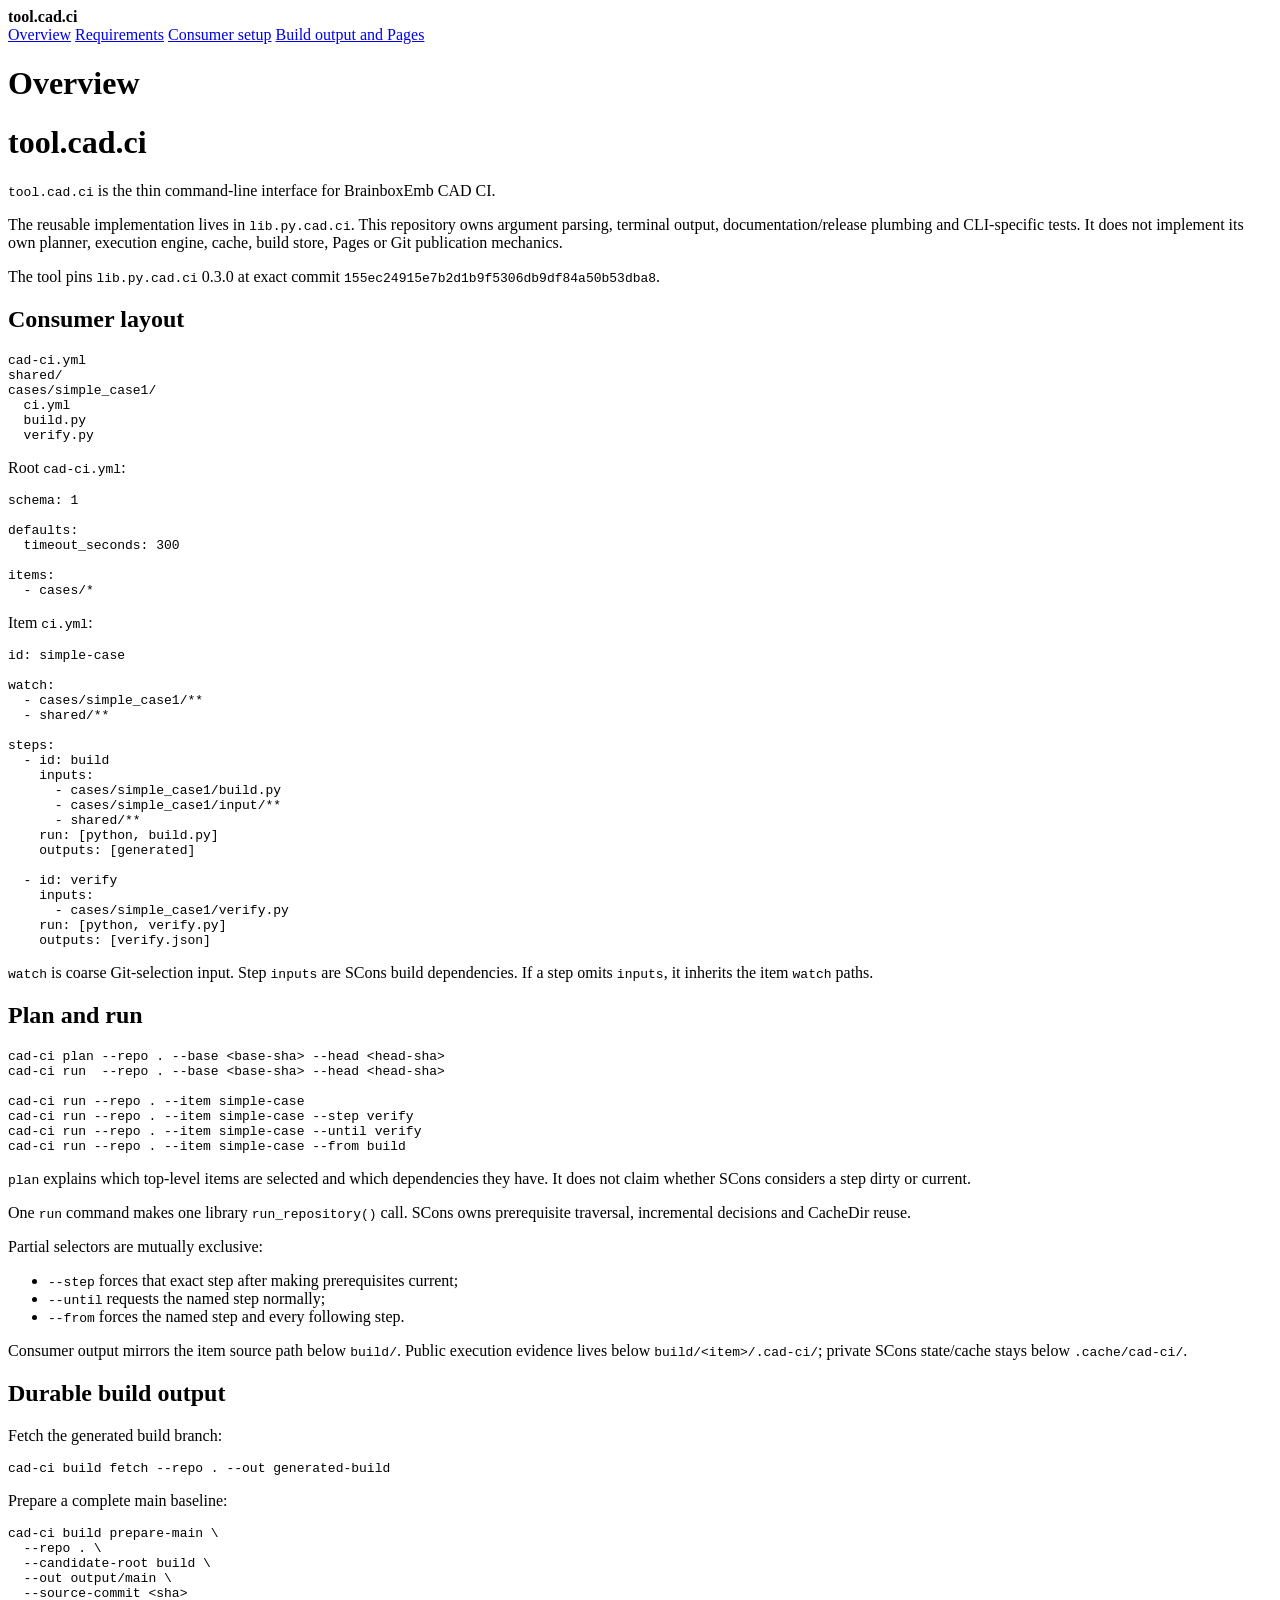
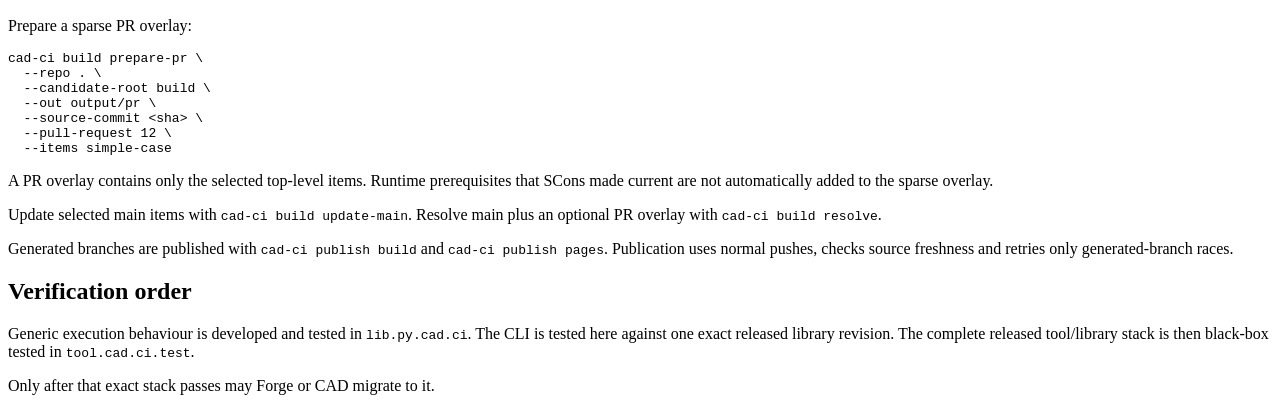
==== index.html @ 8d8b3f95 "Publish docs at da68c19f52e4e96d46ac8ee0fac49dae4f2addf8" ====
<!doctype html>
<html lang="en">
<head>
  <meta charset="utf-8">
  <meta name="viewport" content="width=device-width, initial-scale=1">
  <title>Overview — tool.cad.ci</title>
  <link rel="stylesheet" href="/tool.cad.ci/site.css">
</head>
<body>
  <header>
    <strong>tool.cad.ci</strong>
    <nav><a href="/tool.cad.ci/index.html">Overview</a>
<a href="/tool.cad.ci/requirements/index.html">Requirements</a>
<a href="/tool.cad.ci/consumer/index.html">Consumer setup</a>
<a href="/tool.cad.ci/build-pages/index.html">Build output and Pages</a></nav>
  </header>
  <main>
    <h1>Overview</h1>
    <h1>tool.cad.ci</h1>
<p><code>tool.cad.ci</code> is the thin command-line interface for BrainboxEmb CAD CI.</p>
<p>The reusable implementation lives in <code>lib.py.cad.ci</code>. This repository owns
argument parsing, terminal output, documentation/release plumbing and
CLI-specific tests. It does not implement its own planner, execution engine,
cache, build store, Pages or Git publication mechanics.</p>
<p>The tool pins <code>lib.py.cad.ci</code> 0.3.0 at exact commit
<code>155ec24915e7b2d1b9f5306db9df84a50b53dba8</code>.</p>
<h2>Consumer layout</h2>
<pre><code class="language-text">cad-ci.yml
shared/
cases/simple_case1/
  ci.yml
  build.py
  verify.py
</code></pre>
<p>Root <code>cad-ci.yml</code>:</p>
<pre><code class="language-yaml">schema: 1

defaults:
  timeout_seconds: 300

items:
  - cases/*
</code></pre>
<p>Item <code>ci.yml</code>:</p>
<pre><code class="language-yaml">id: simple-case

watch:
  - cases/simple_case1/**
  - shared/**

steps:
  - id: build
    inputs:
      - cases/simple_case1/build.py
      - cases/simple_case1/input/**
      - shared/**
    run: [python, build.py]
    outputs: [generated]

  - id: verify
    inputs:
      - cases/simple_case1/verify.py
    run: [python, verify.py]
    outputs: [verify.json]
</code></pre>
<p><code>watch</code> is coarse Git-selection input. Step <code>inputs</code> are SCons build
dependencies. If a step omits <code>inputs</code>, it inherits the item <code>watch</code> paths.</p>
<h2>Plan and run</h2>
<pre><code class="language-text">cad-ci plan --repo . --base &lt;base-sha&gt; --head &lt;head-sha&gt;
cad-ci run  --repo . --base &lt;base-sha&gt; --head &lt;head-sha&gt;

cad-ci run --repo . --item simple-case
cad-ci run --repo . --item simple-case --step verify
cad-ci run --repo . --item simple-case --until verify
cad-ci run --repo . --item simple-case --from build
</code></pre>
<p><code>plan</code> explains which top-level items are selected and which dependencies they
have. It does not claim whether SCons considers a step dirty or current.</p>
<p>One <code>run</code> command makes one library <code>run_repository()</code> call. SCons owns
prerequisite traversal, incremental decisions and CacheDir reuse.</p>
<p>Partial selectors are mutually exclusive:</p>
<ul>
<li><code>--step</code> forces that exact step after making prerequisites current;</li>
<li><code>--until</code> requests the named step normally;</li>
<li><code>--from</code> forces the named step and every following step.</li>
</ul>
<p>Consumer output mirrors the item source path below <code>build/</code>. Public execution
evidence lives below <code>build/&lt;item&gt;/.cad-ci/</code>; private SCons state/cache stays
below <code>.cache/cad-ci/</code>.</p>
<h2>Durable build output</h2>
<p>Fetch the generated build branch:</p>
<pre><code class="language-text">cad-ci build fetch --repo . --out generated-build
</code></pre>
<p>Prepare a complete main baseline:</p>
<pre><code class="language-text">cad-ci build prepare-main \
  --repo . \
  --candidate-root build \
  --out output/main \
  --source-commit &lt;sha&gt;
</code></pre>
<p>Prepare a sparse PR overlay:</p>
<pre><code class="language-text">cad-ci build prepare-pr \
  --repo . \
  --candidate-root build \
  --out output/pr \
  --source-commit &lt;sha&gt; \
  --pull-request 12 \
  --items simple-case
</code></pre>
<p>A PR overlay contains only the selected top-level items. Runtime prerequisites
that SCons made current are not automatically added to the sparse overlay.</p>
<p>Update selected main items with <code>cad-ci build update-main</code>. Resolve main plus
an optional PR overlay with <code>cad-ci build resolve</code>.</p>
<p>Generated branches are published with <code>cad-ci publish build</code> and
<code>cad-ci publish pages</code>. Publication uses normal pushes, checks source
freshness and retries only generated-branch races.</p>
<h2>Verification order</h2>
<p>Generic execution behaviour is developed and tested in <code>lib.py.cad.ci</code>.
The CLI is tested here against one exact released library revision. The complete
released tool/library stack is then black-box tested in <code>tool.cad.ci.test</code>.</p>
<p>Only after that exact stack passes may Forge or CAD migrate to it.</p>

  </main>
</body>
</html>
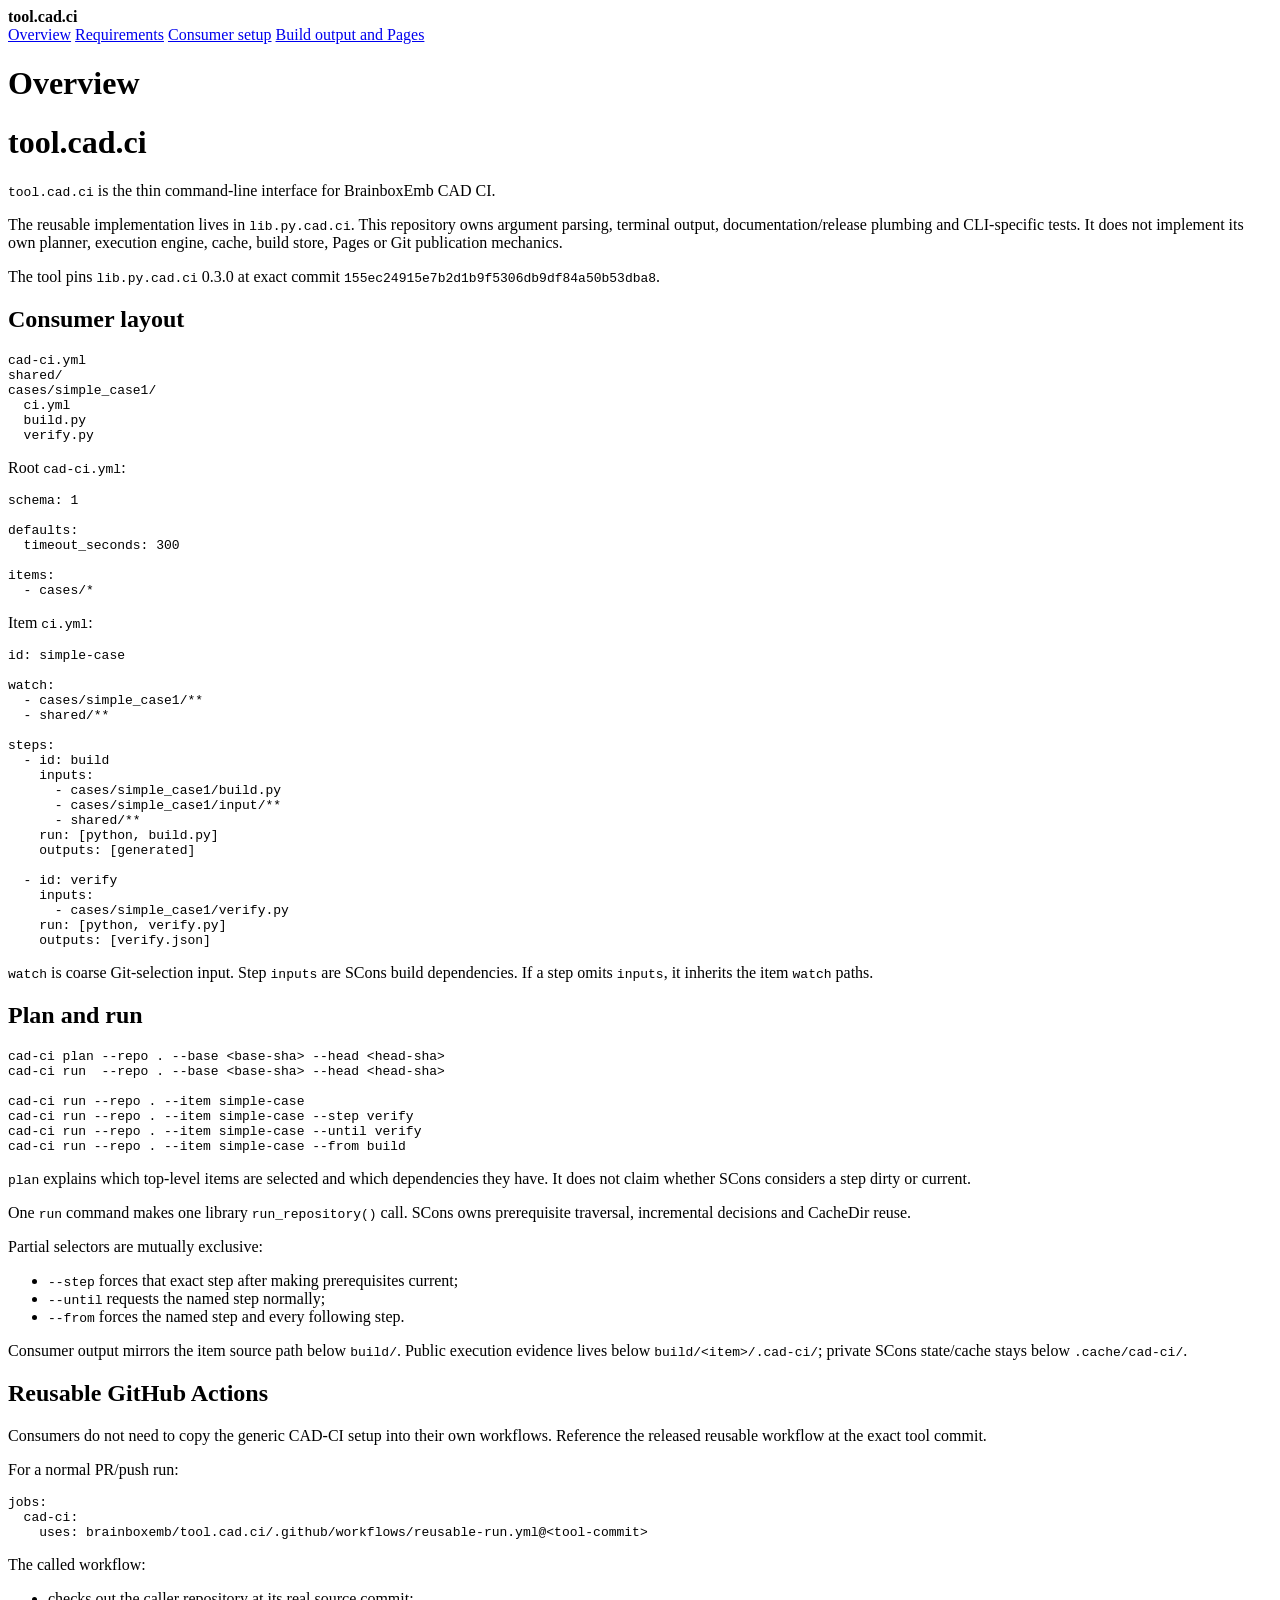
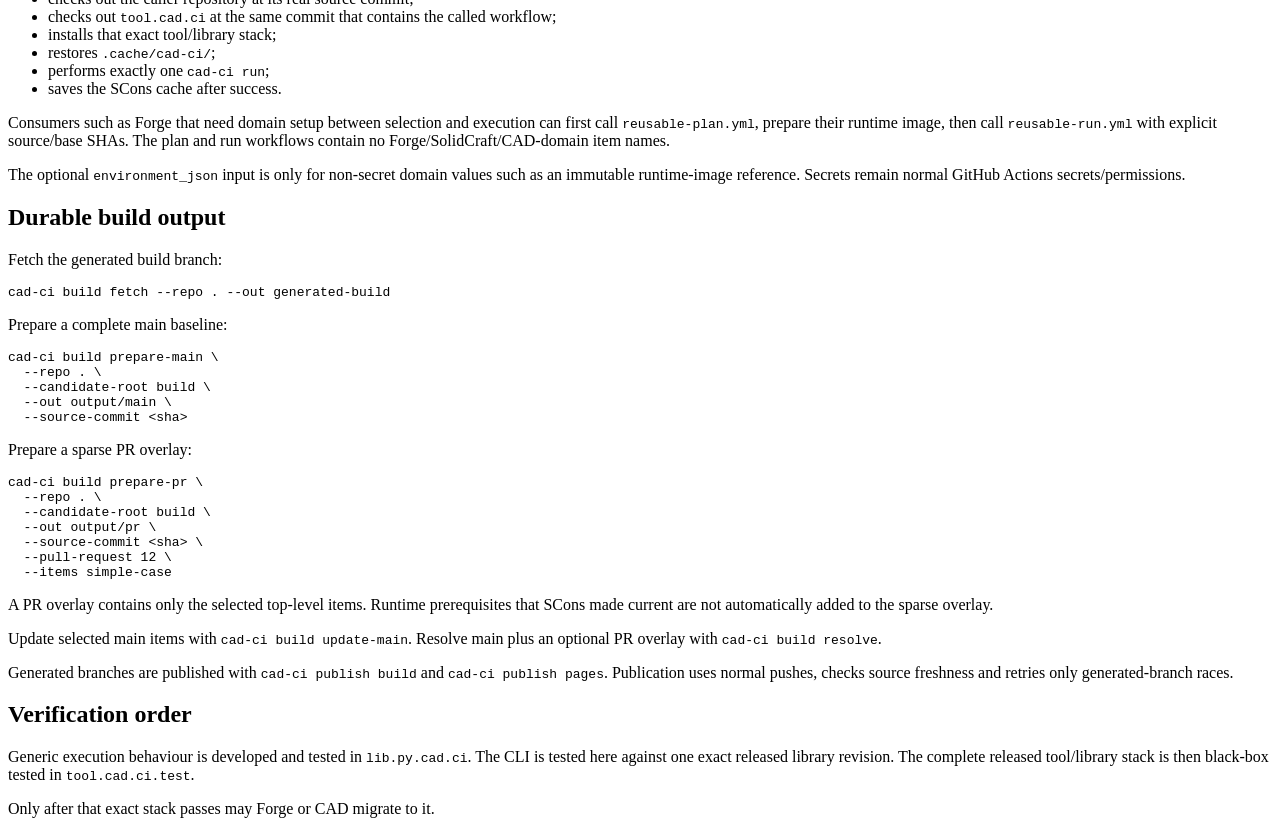
==== commit bd737ade: "Publish docs at 542216f0c04932a2e3212cb38caebb3f6e54e750" ====
--- a/index.html
+++ b/index.html
@@ -87,6 +87,30 @@
 <p>Consumer output mirrors the item source path below <code>build/</code>. Public execution
 evidence lives below <code>build/&lt;item&gt;/.cad-ci/</code>; private SCons state/cache stays
 below <code>.cache/cad-ci/</code>.</p>
+<h2>Reusable GitHub Actions</h2>
+<p>Consumers do not need to copy the generic CAD-CI setup into their own
+workflows. Reference the released reusable workflow at the exact tool commit.</p>
+<p>For a normal PR/push run:</p>
+<pre><code class="language-yaml">jobs:
+  cad-ci:
+    uses: brainboxemb/tool.cad.ci/.github/workflows/reusable-run.yml@&lt;tool-commit&gt;
+</code></pre>
+<p>The called workflow:</p>
+<ul>
+<li>checks out the caller repository at its real source commit;</li>
+<li>checks out <code>tool.cad.ci</code> at the same commit that contains the called workflow;</li>
+<li>installs that exact tool/library stack;</li>
+<li>restores <code>.cache/cad-ci/</code>;</li>
+<li>performs exactly one <code>cad-ci run</code>;</li>
+<li>saves the SCons cache after success.</li>
+</ul>
+<p>Consumers such as Forge that need domain setup between selection and execution
+can first call <code>reusable-plan.yml</code>, prepare their runtime image, then call
+<code>reusable-run.yml</code> with explicit source/base SHAs. The plan and run workflows
+contain no Forge/SolidCraft/CAD-domain item names.</p>
+<p>The optional <code>environment_json</code> input is only for non-secret domain values
+such as an immutable runtime-image reference. Secrets remain normal GitHub
+Actions secrets/permissions.</p>
 <h2>Durable build output</h2>
 <p>Fetch the generated build branch:</p>
 <pre><code class="language-text">cad-ci build fetch --repo . --out generated-build
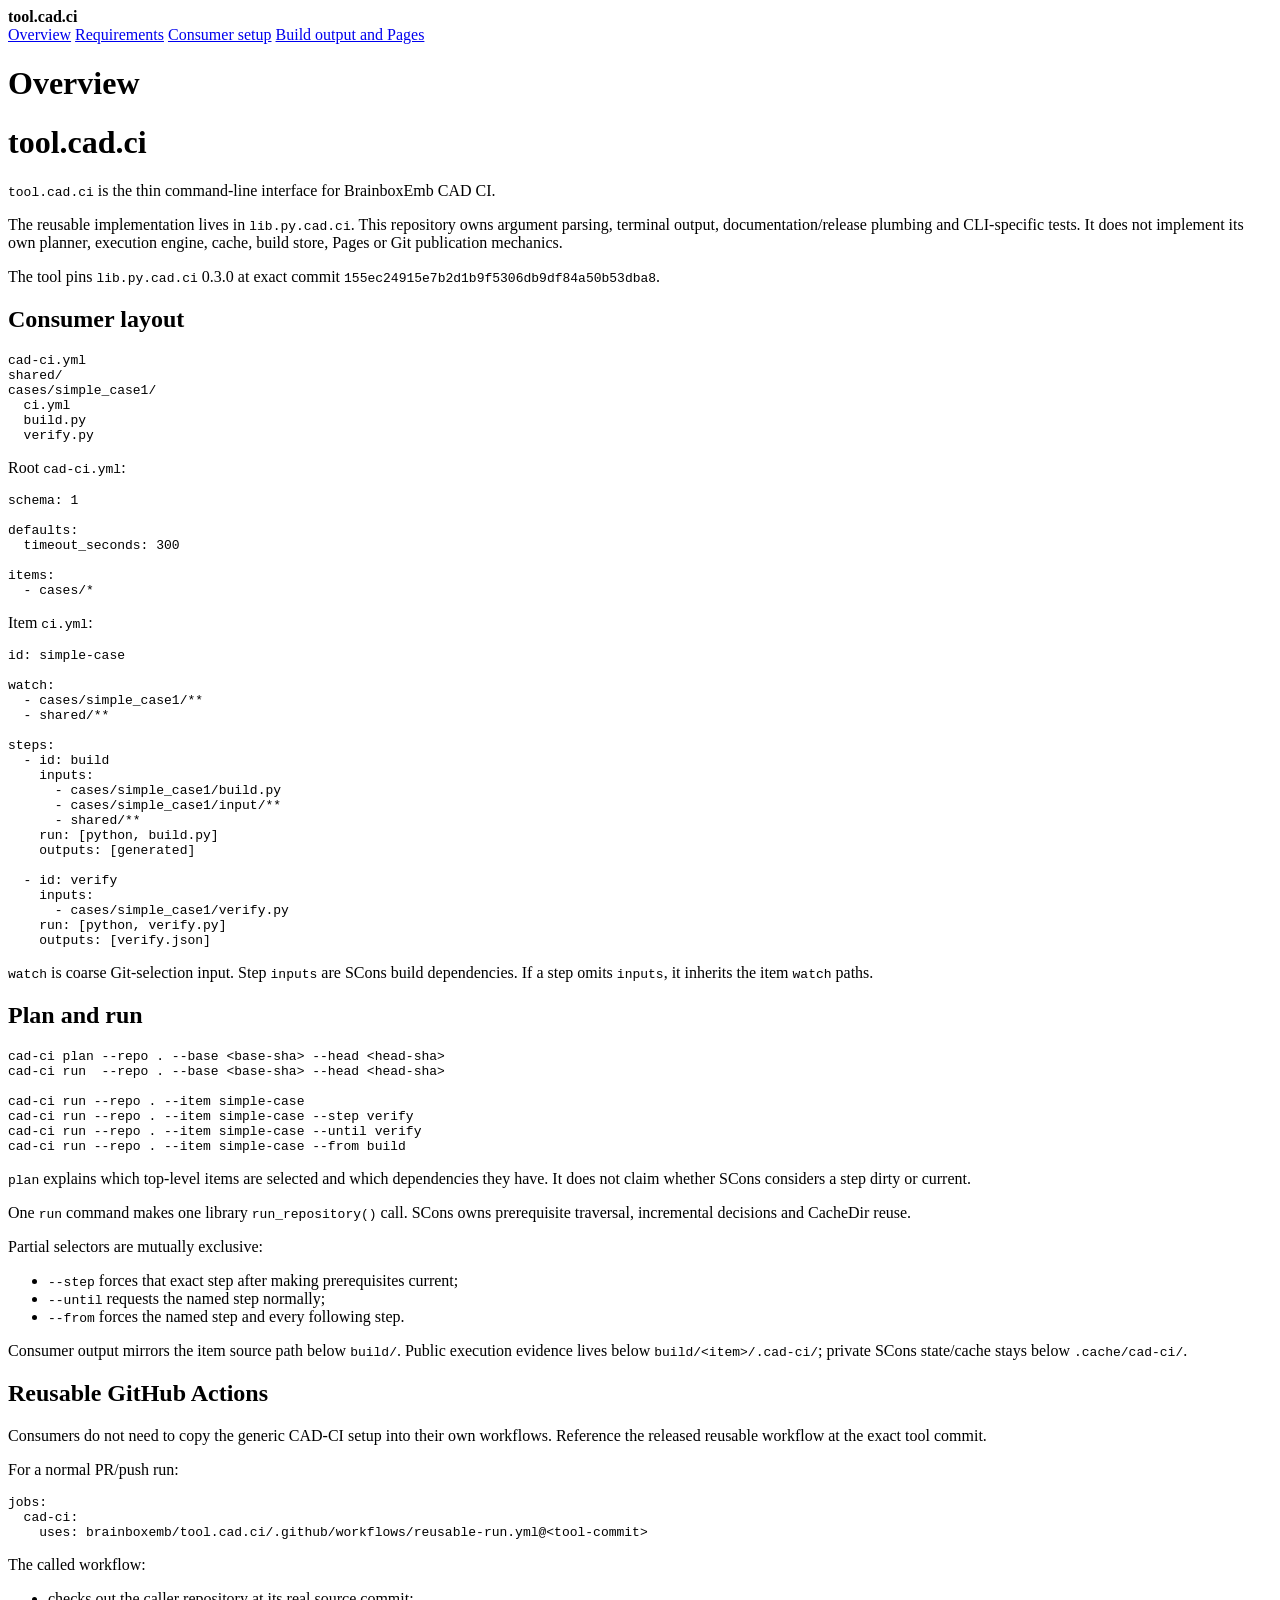
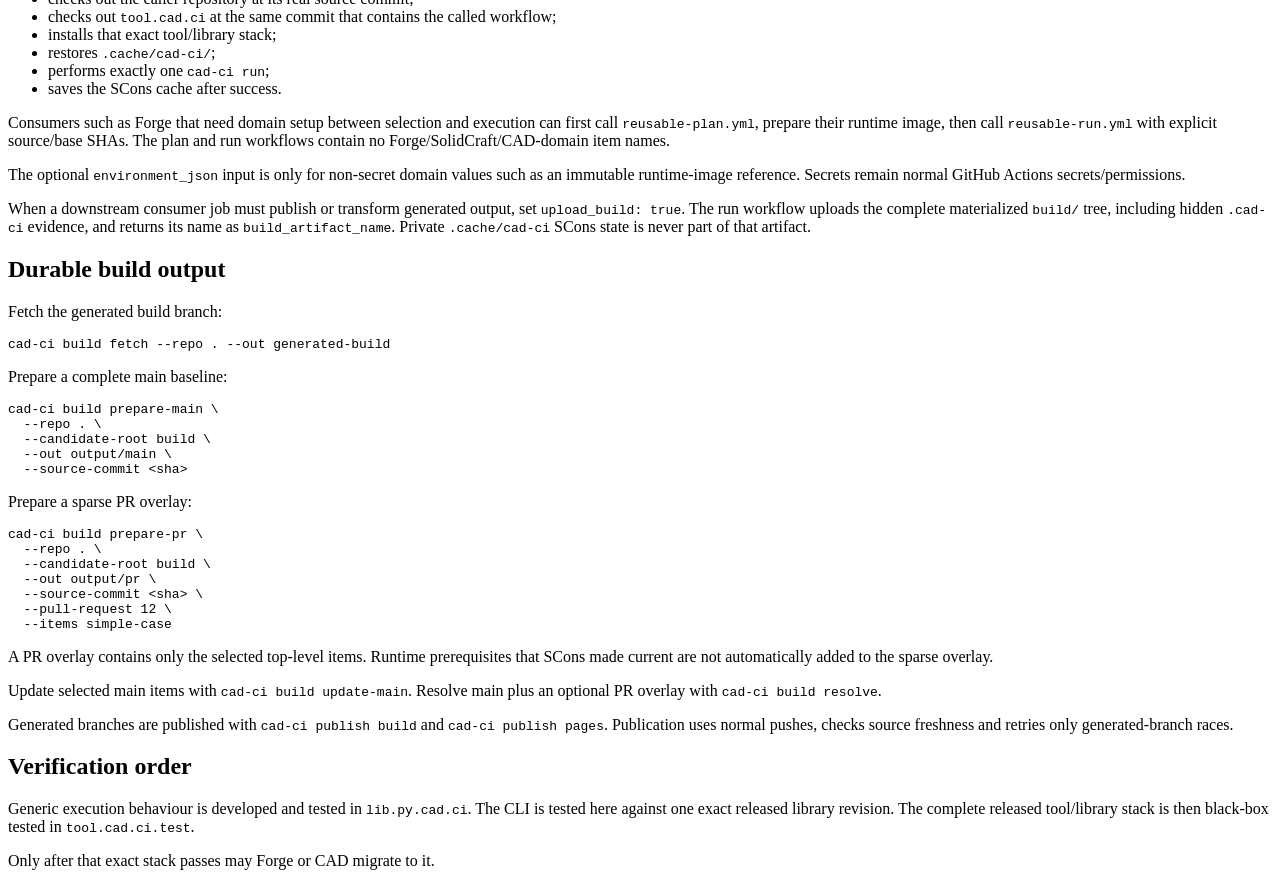
==== commit 8a2aa23c: "Publish docs at 504d5c20545050461219694108ded37a9250a928" ====
--- a/index.html
+++ b/index.html
@@ -111,6 +111,11 @@
 <p>The optional <code>environment_json</code> input is only for non-secret domain values
 such as an immutable runtime-image reference. Secrets remain normal GitHub
 Actions secrets/permissions.</p>
+<p>When a downstream consumer job must publish or transform generated output, set
+<code>upload_build: true</code>. The run workflow uploads the complete materialized
+<code>build/</code> tree, including hidden <code>.cad-ci</code> evidence, and returns its name as
+<code>build_artifact_name</code>. Private <code>.cache/cad-ci</code> SCons state is never part of
+that artifact.</p>
 <h2>Durable build output</h2>
 <p>Fetch the generated build branch:</p>
 <pre><code class="language-text">cad-ci build fetch --repo . --out generated-build
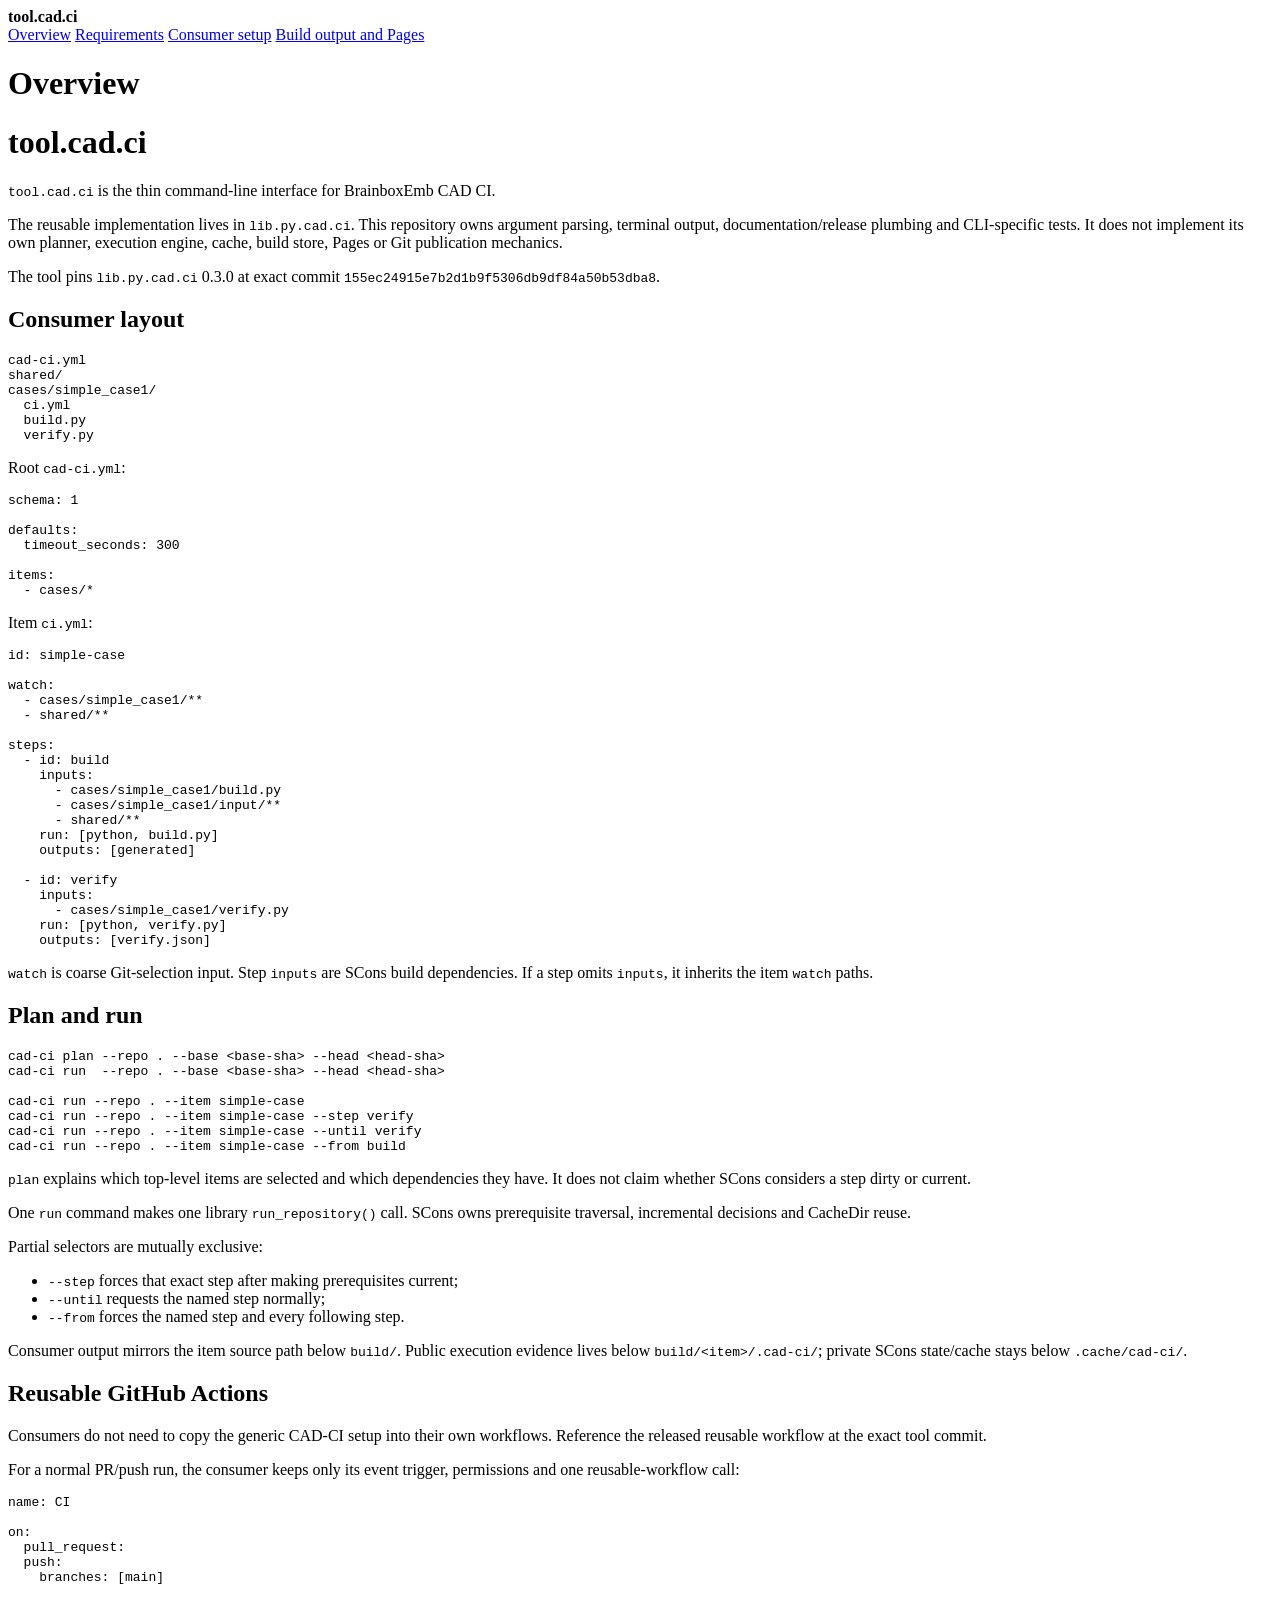
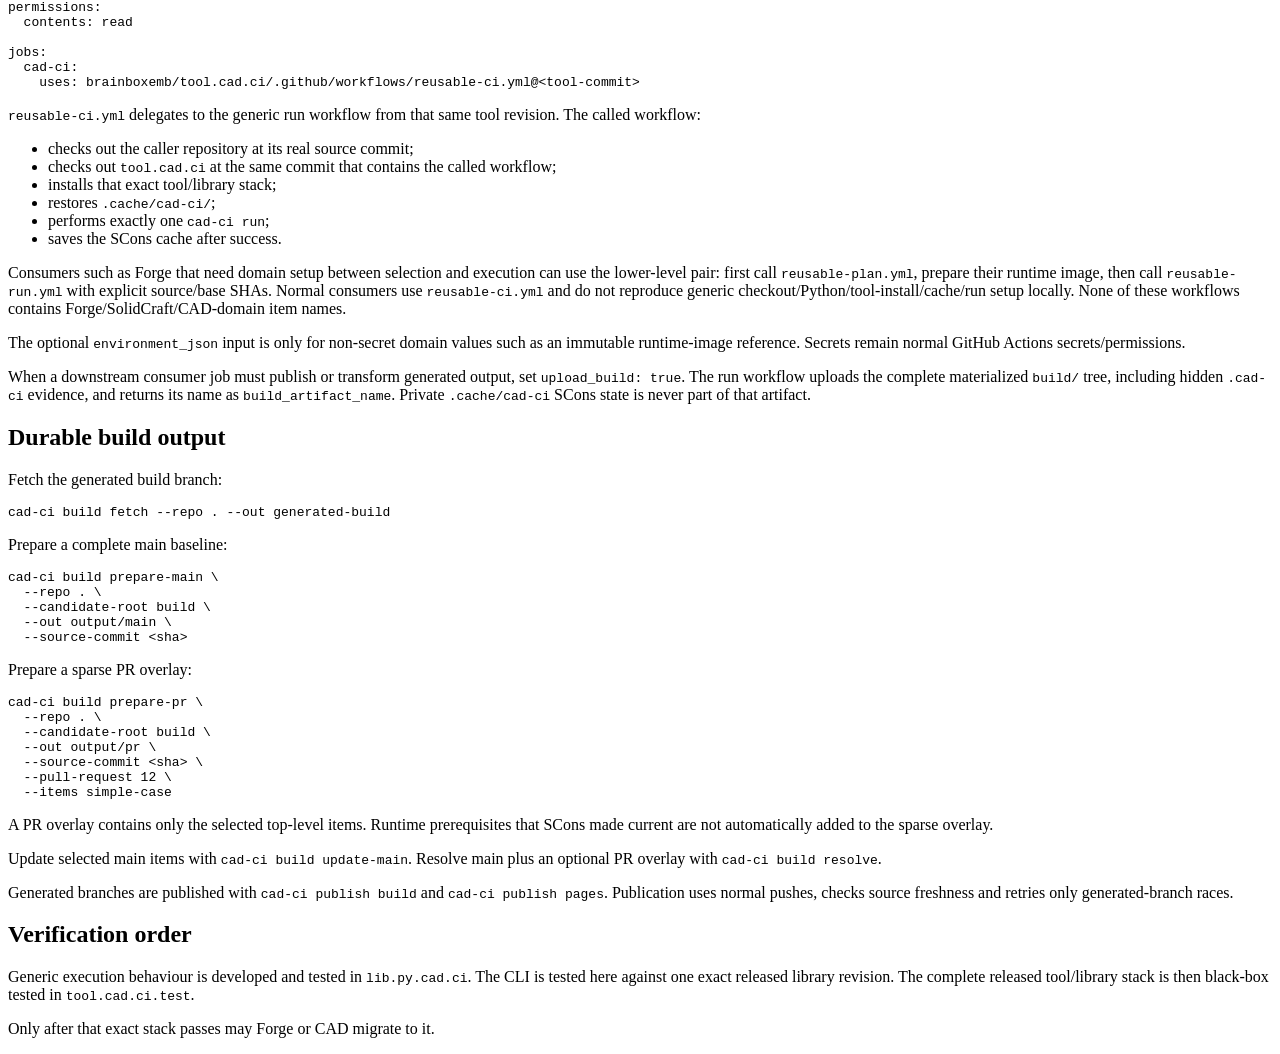
==== commit 1fa7a01e: "Publish docs at e0ffdadb6671a2796ef849b782d6021b8f756897" ====
--- a/index.html
+++ b/index.html
@@ -90,12 +90,24 @@
 <h2>Reusable GitHub Actions</h2>
 <p>Consumers do not need to copy the generic CAD-CI setup into their own
 workflows. Reference the released reusable workflow at the exact tool commit.</p>
-<p>For a normal PR/push run:</p>
-<pre><code class="language-yaml">jobs:
+<p>For a normal PR/push run, the consumer keeps only its event trigger,
+permissions and one reusable-workflow call:</p>
+<pre><code class="language-yaml">name: CI
+
+on:
+  pull_request:
+  push:
+    branches: [main]
+
+permissions:
+  contents: read
+
+jobs:
   cad-ci:
-    uses: brainboxemb/tool.cad.ci/.github/workflows/reusable-run.yml@&lt;tool-commit&gt;
+    uses: brainboxemb/tool.cad.ci/.github/workflows/reusable-ci.yml@&lt;tool-commit&gt;
 </code></pre>
-<p>The called workflow:</p>
+<p><code>reusable-ci.yml</code> delegates to the generic run workflow from that same tool
+revision. The called workflow:</p>
 <ul>
 <li>checks out the caller repository at its real source commit;</li>
 <li>checks out <code>tool.cad.ci</code> at the same commit that contains the called workflow;</li>
@@ -105,9 +117,11 @@
 <li>saves the SCons cache after success.</li>
 </ul>
 <p>Consumers such as Forge that need domain setup between selection and execution
-can first call <code>reusable-plan.yml</code>, prepare their runtime image, then call
-<code>reusable-run.yml</code> with explicit source/base SHAs. The plan and run workflows
-contain no Forge/SolidCraft/CAD-domain item names.</p>
+can use the lower-level pair: first call <code>reusable-plan.yml</code>, prepare their
+runtime image, then call <code>reusable-run.yml</code> with explicit source/base SHAs.
+Normal consumers use <code>reusable-ci.yml</code> and do not reproduce generic
+checkout/Python/tool-install/cache/run setup locally. None of these workflows
+contains Forge/SolidCraft/CAD-domain item names.</p>
 <p>The optional <code>environment_json</code> input is only for non-secret domain values
 such as an immutable runtime-image reference. Secrets remain normal GitHub
 Actions secrets/permissions.</p>
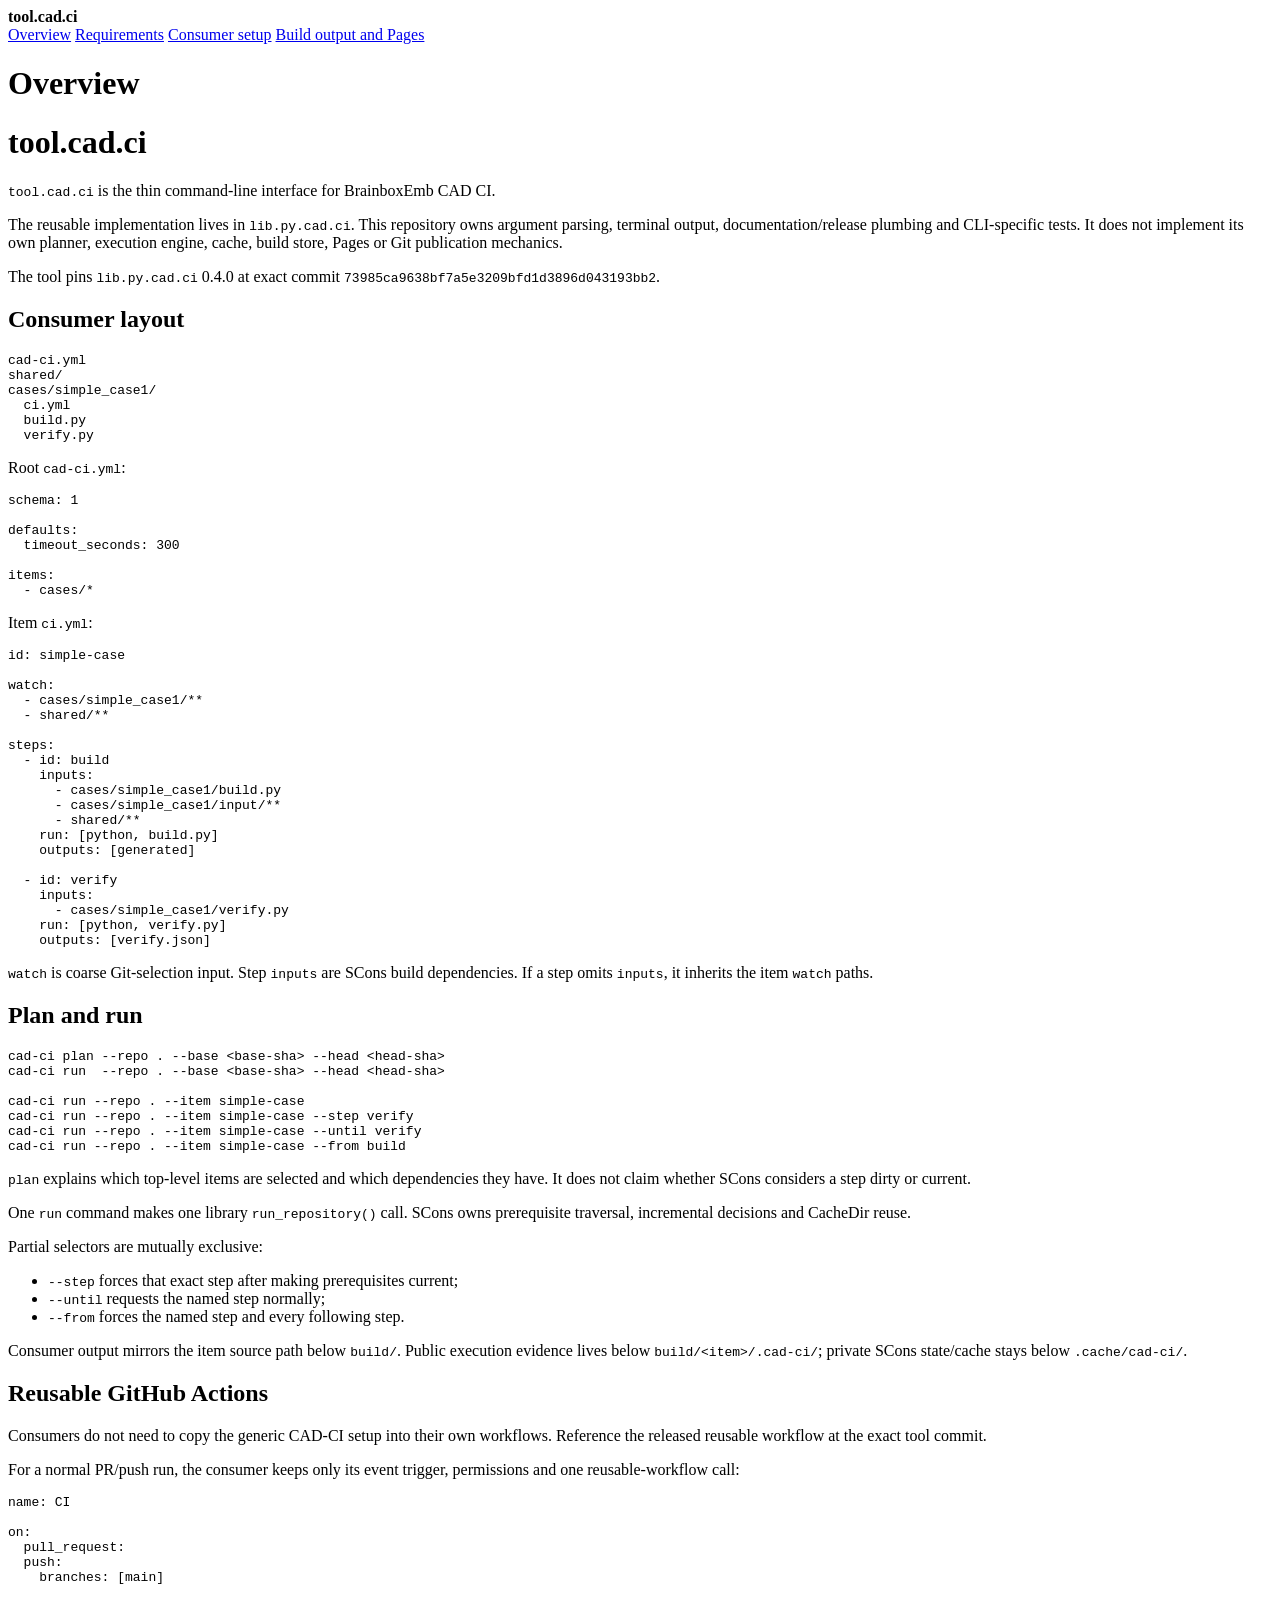
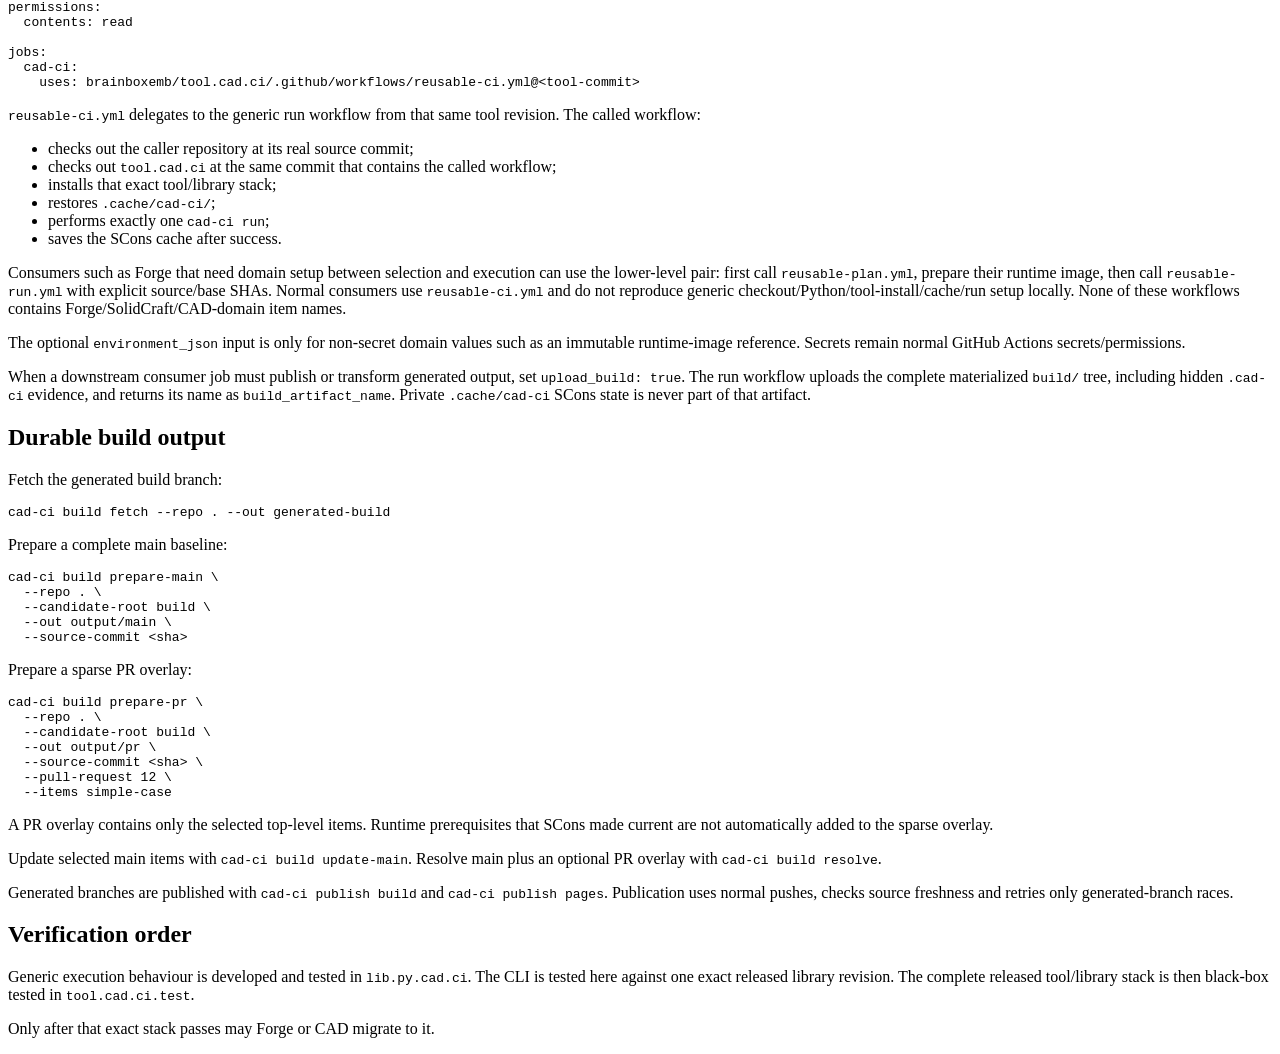
==== commit 62e0b326: "Publish docs at 913ed44fde3f57c67e9fe4c1a906ab6a82913032" ====
--- a/index.html
+++ b/index.html
@@ -22,8 +22,8 @@
 argument parsing, terminal output, documentation/release plumbing and
 CLI-specific tests. It does not implement its own planner, execution engine,
 cache, build store, Pages or Git publication mechanics.</p>
-<p>The tool pins <code>lib.py.cad.ci</code> 0.3.0 at exact commit
-<code>155ec24915e7b2d1b9f5306db9df84a50b53dba8</code>.</p>
+<p>The tool pins <code>lib.py.cad.ci</code> 0.4.0 at exact commit
+<code>73985ca9638bf7a5e3209bfd1d3896d043193bb2</code>.</p>
 <h2>Consumer layout</h2>
 <pre><code class="language-text">cad-ci.yml
 shared/
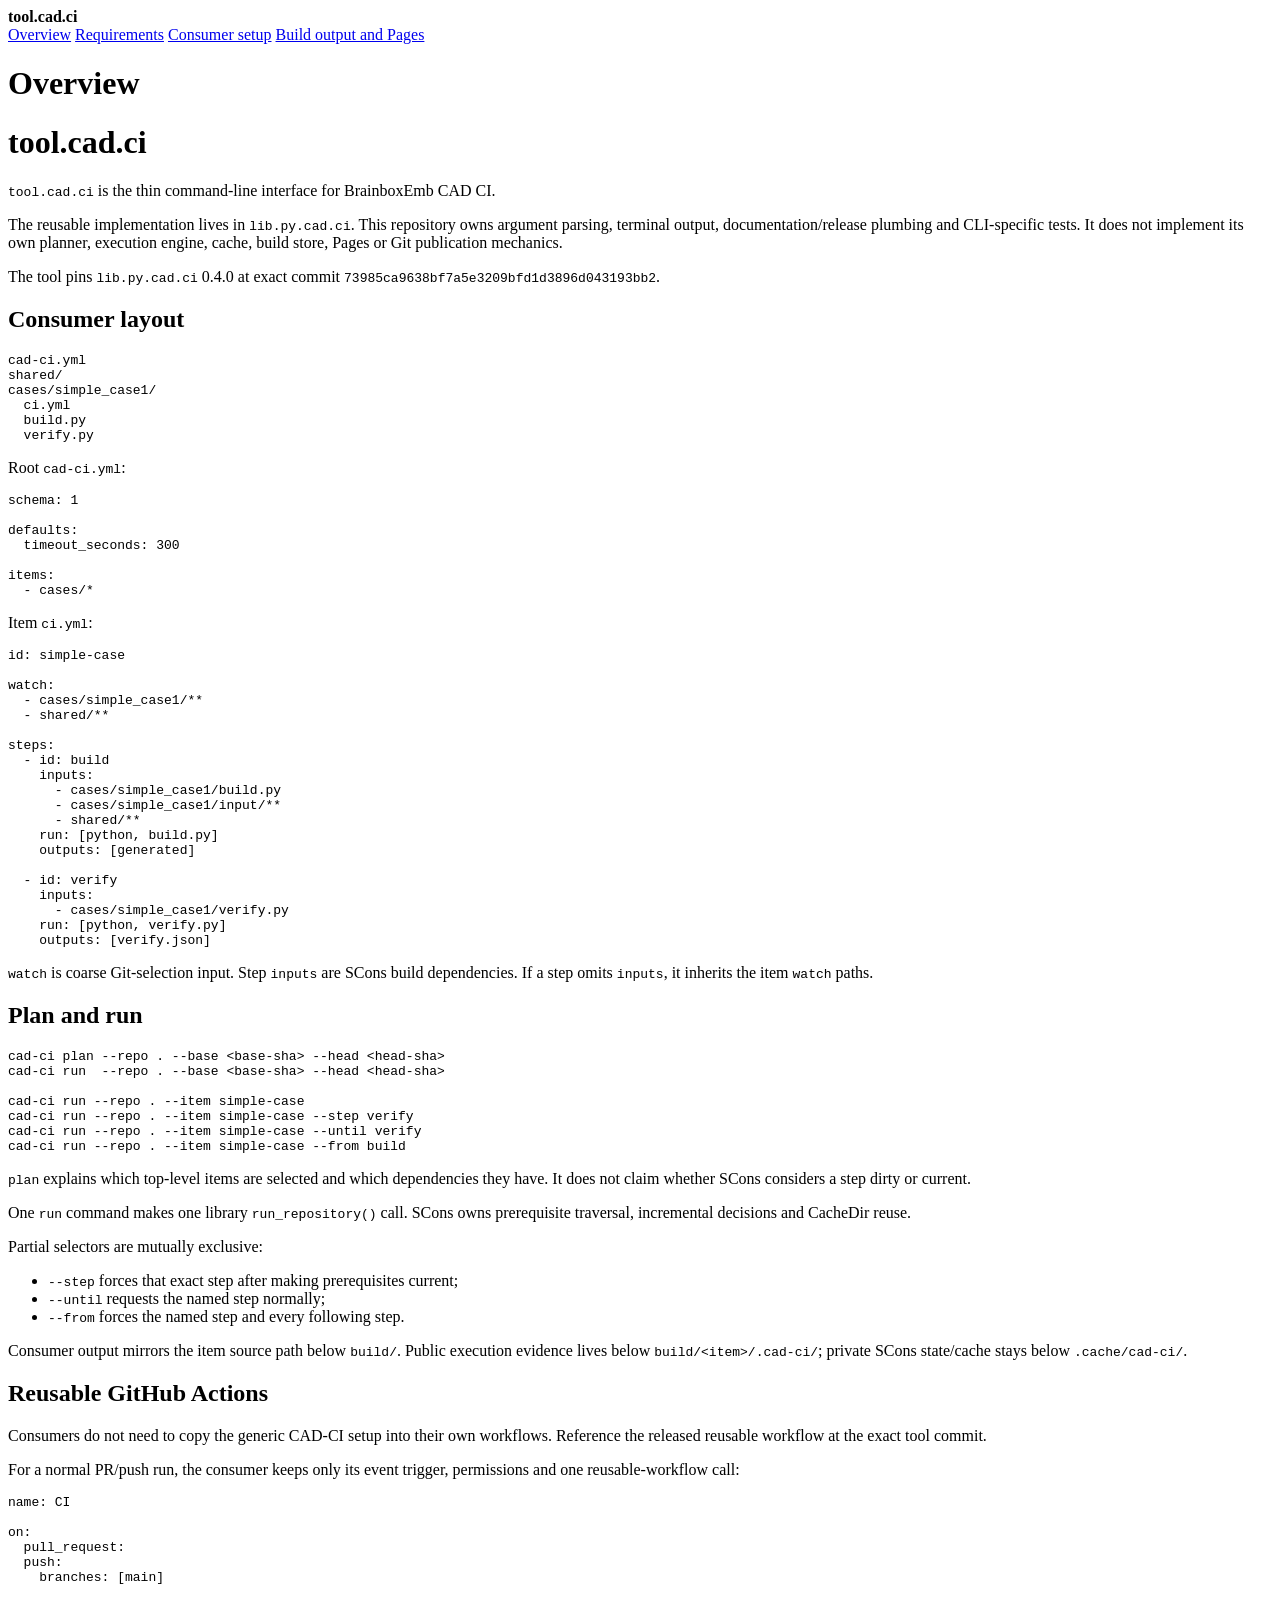
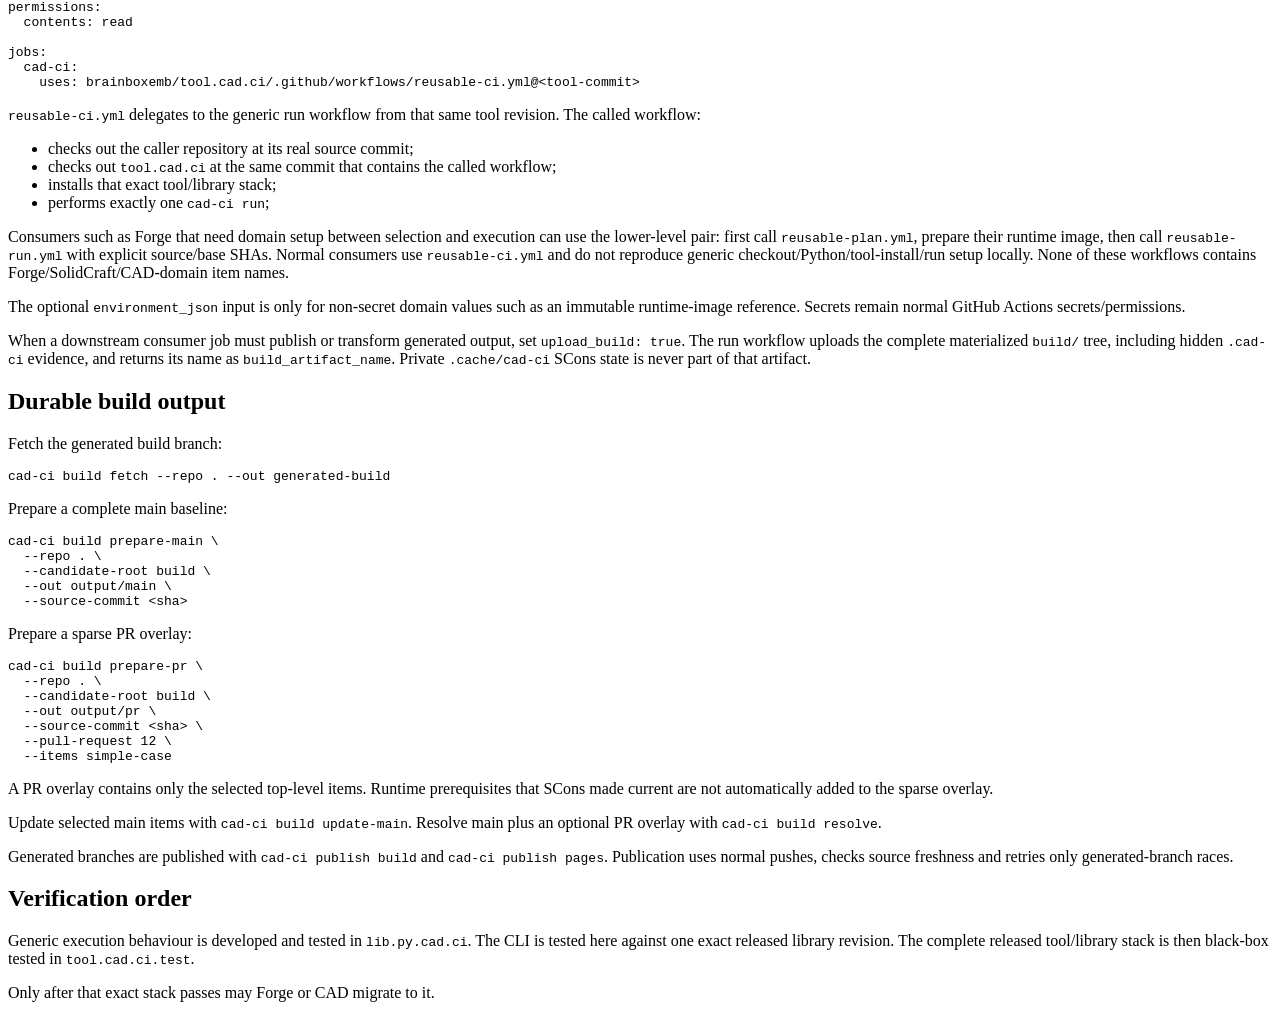
==== commit 86b4c8e8: "Publish docs at 5e0567346da9136b2a91d7f8b375e653f923354b" ====
--- a/index.html
+++ b/index.html
@@ -112,15 +112,13 @@
 <li>checks out the caller repository at its real source commit;</li>
 <li>checks out <code>tool.cad.ci</code> at the same commit that contains the called workflow;</li>
 <li>installs that exact tool/library stack;</li>
-<li>restores <code>.cache/cad-ci/</code>;</li>
 <li>performs exactly one <code>cad-ci run</code>;</li>
-<li>saves the SCons cache after success.</li>
 </ul>
 <p>Consumers such as Forge that need domain setup between selection and execution
 can use the lower-level pair: first call <code>reusable-plan.yml</code>, prepare their
 runtime image, then call <code>reusable-run.yml</code> with explicit source/base SHAs.
 Normal consumers use <code>reusable-ci.yml</code> and do not reproduce generic
-checkout/Python/tool-install/cache/run setup locally. None of these workflows
+checkout/Python/tool-install/run setup locally. None of these workflows
 contains Forge/SolidCraft/CAD-domain item names.</p>
 <p>The optional <code>environment_json</code> input is only for non-secret domain values
 such as an immutable runtime-image reference. Secrets remain normal GitHub
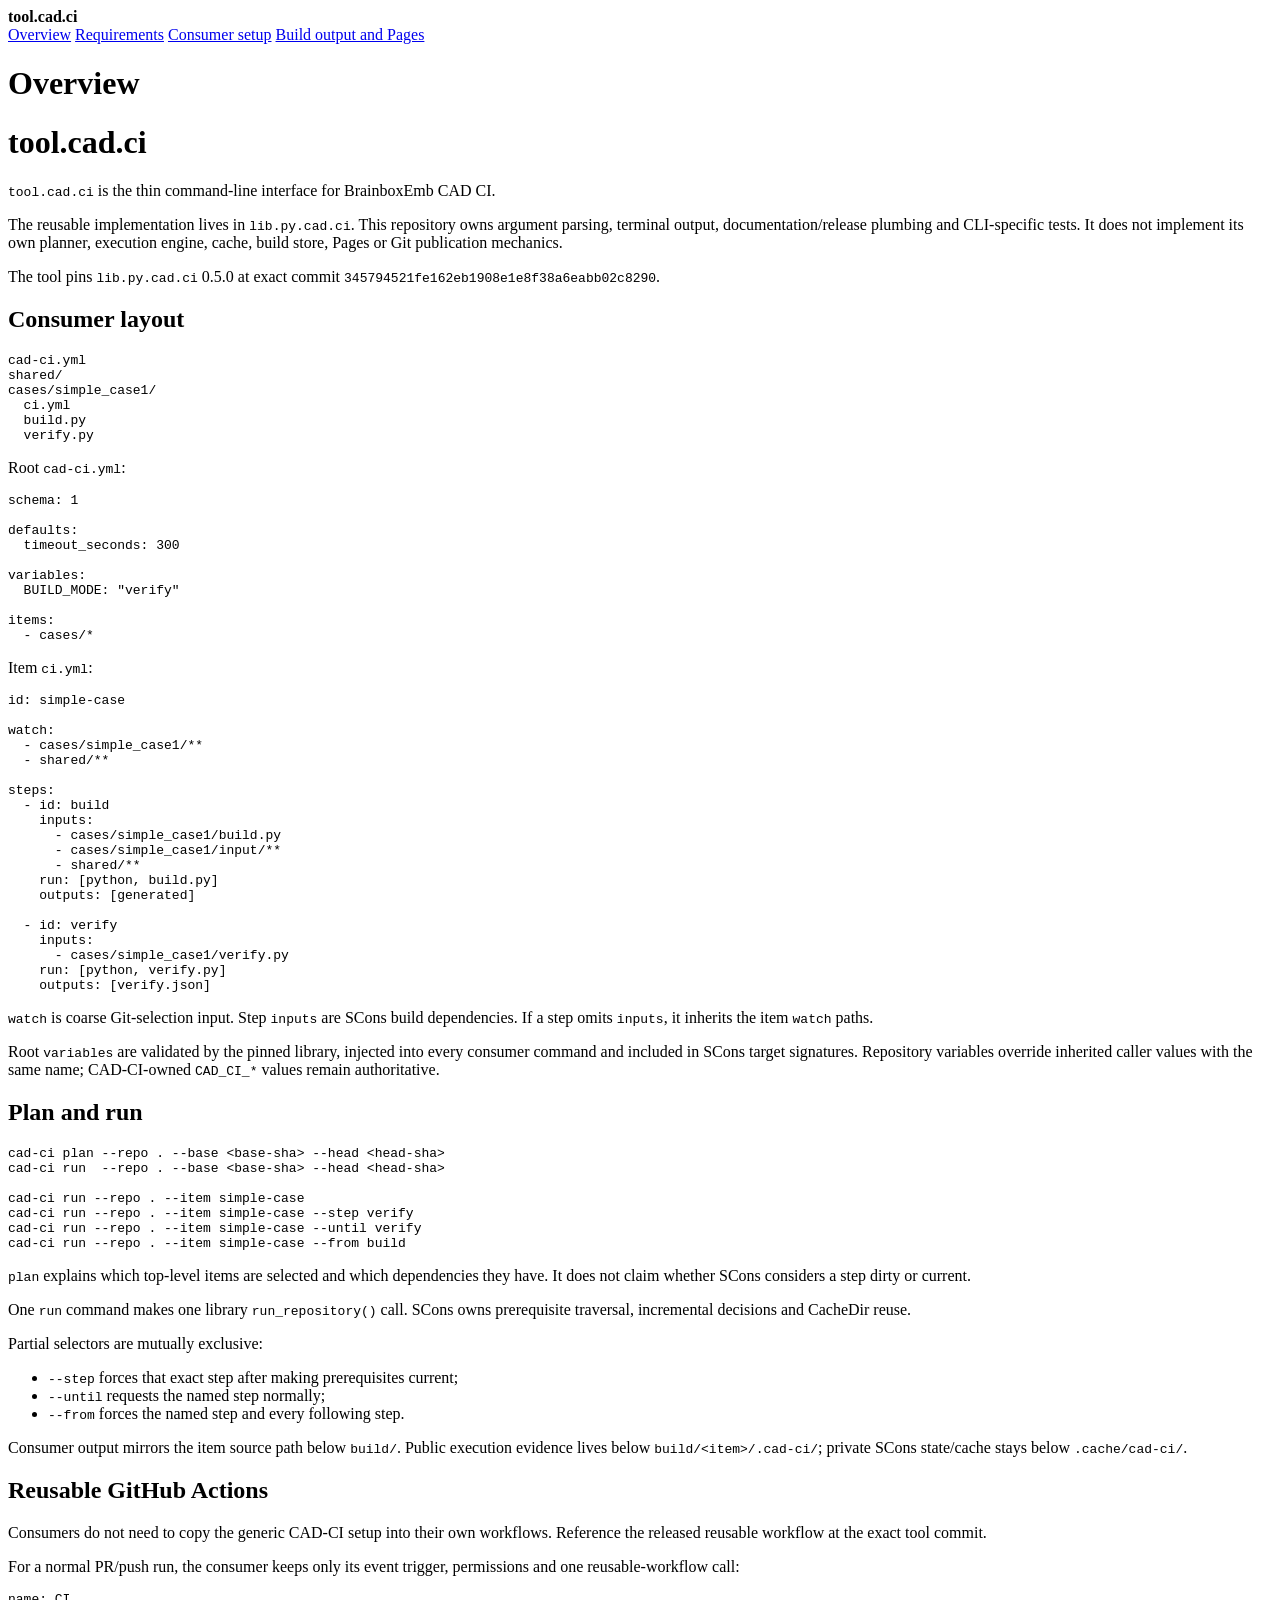
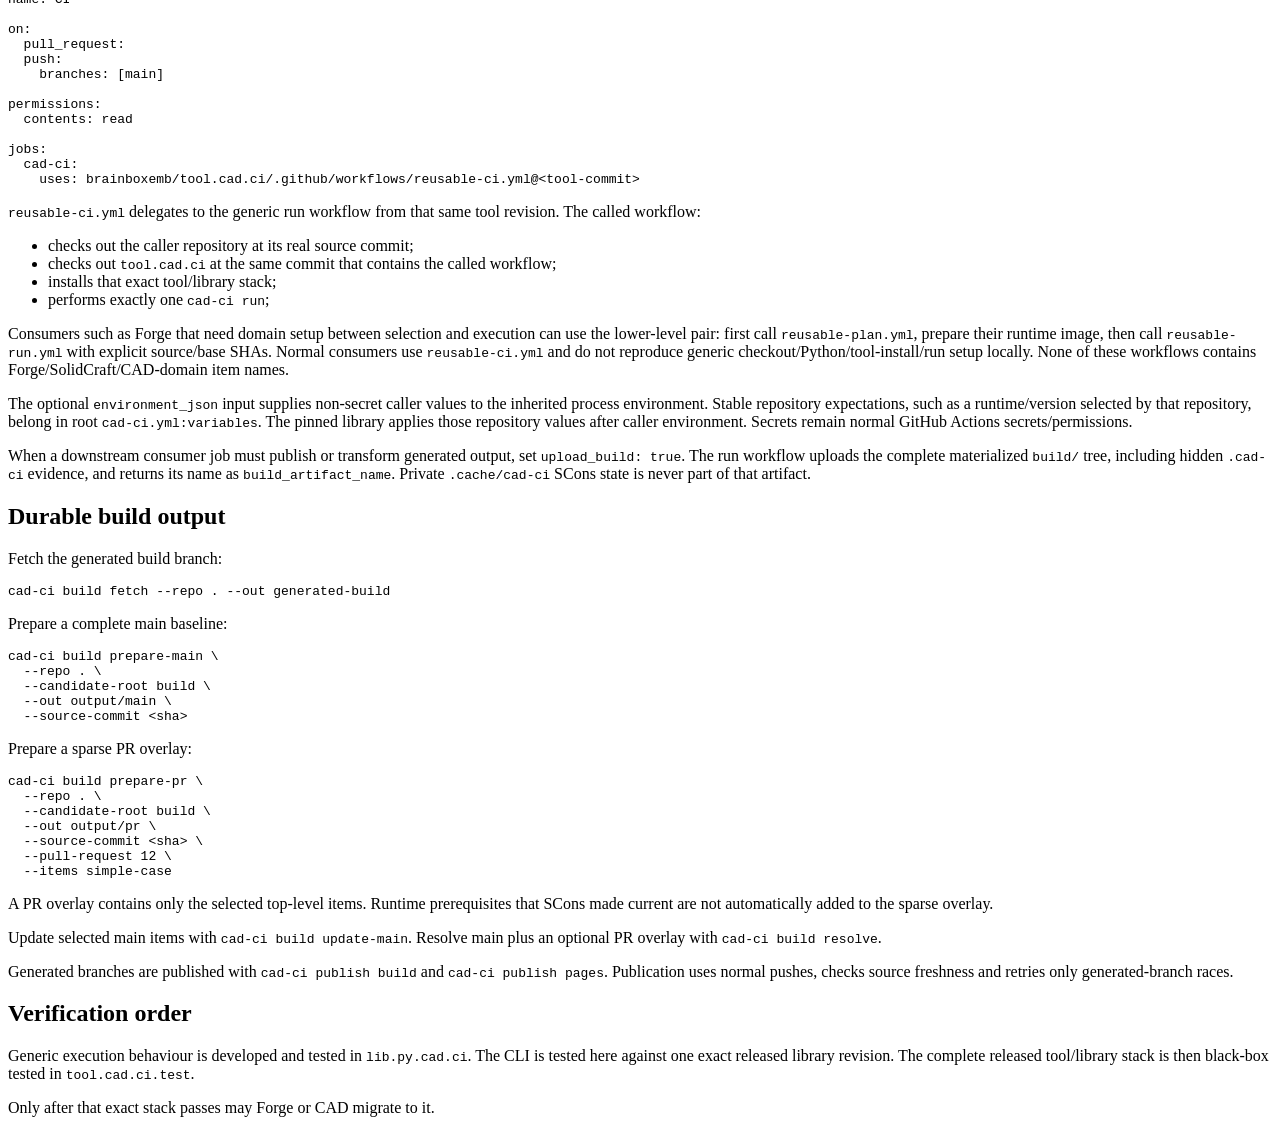
==== commit 46ef20e3: "Publish docs at c2db9e6b6553052df12d2498e9436ba7be056fe6" ====
--- a/index.html
+++ b/index.html
@@ -22,8 +22,8 @@
 argument parsing, terminal output, documentation/release plumbing and
 CLI-specific tests. It does not implement its own planner, execution engine,
 cache, build store, Pages or Git publication mechanics.</p>
-<p>The tool pins <code>lib.py.cad.ci</code> 0.4.0 at exact commit
-<code>73985ca9638bf7a5e3209bfd1d3896d043193bb2</code>.</p>
+<p>The tool pins <code>lib.py.cad.ci</code> 0.5.0 at exact commit
+<code>345794521fe162eb1908e1e8f38a6eabb02c8290</code>.</p>
 <h2>Consumer layout</h2>
 <pre><code class="language-text">cad-ci.yml
 shared/
@@ -37,6 +37,9 @@
 
 defaults:
   timeout_seconds: 300
+
+variables:
+  BUILD_MODE: &quot;verify&quot;
 
 items:
   - cases/*
@@ -65,6 +68,10 @@
 </code></pre>
 <p><code>watch</code> is coarse Git-selection input. Step <code>inputs</code> are SCons build
 dependencies. If a step omits <code>inputs</code>, it inherits the item <code>watch</code> paths.</p>
+<p>Root <code>variables</code> are validated by the pinned library, injected into every
+consumer command and included in SCons target signatures. Repository variables
+override inherited caller values with the same name; CAD-CI-owned <code>CAD_CI_*</code>
+values remain authoritative.</p>
 <h2>Plan and run</h2>
 <pre><code class="language-text">cad-ci plan --repo . --base &lt;base-sha&gt; --head &lt;head-sha&gt;
 cad-ci run  --repo . --base &lt;base-sha&gt; --head &lt;head-sha&gt;
@@ -120,9 +127,12 @@
 Normal consumers use <code>reusable-ci.yml</code> and do not reproduce generic
 checkout/Python/tool-install/run setup locally. None of these workflows
 contains Forge/SolidCraft/CAD-domain item names.</p>
-<p>The optional <code>environment_json</code> input is only for non-secret domain values
-such as an immutable runtime-image reference. Secrets remain normal GitHub
-Actions secrets/permissions.</p>
+<p>The optional <code>environment_json</code> input supplies non-secret caller values to
+the inherited process environment. Stable repository expectations, such as a
+runtime/version selected by that repository, belong in root
+<code>cad-ci.yml:variables</code>. The pinned library applies those repository values
+after caller environment. Secrets remain normal GitHub Actions
+secrets/permissions.</p>
 <p>When a downstream consumer job must publish or transform generated output, set
 <code>upload_build: true</code>. The run workflow uploads the complete materialized
 <code>build/</code> tree, including hidden <code>.cad-ci</code> evidence, and returns its name as
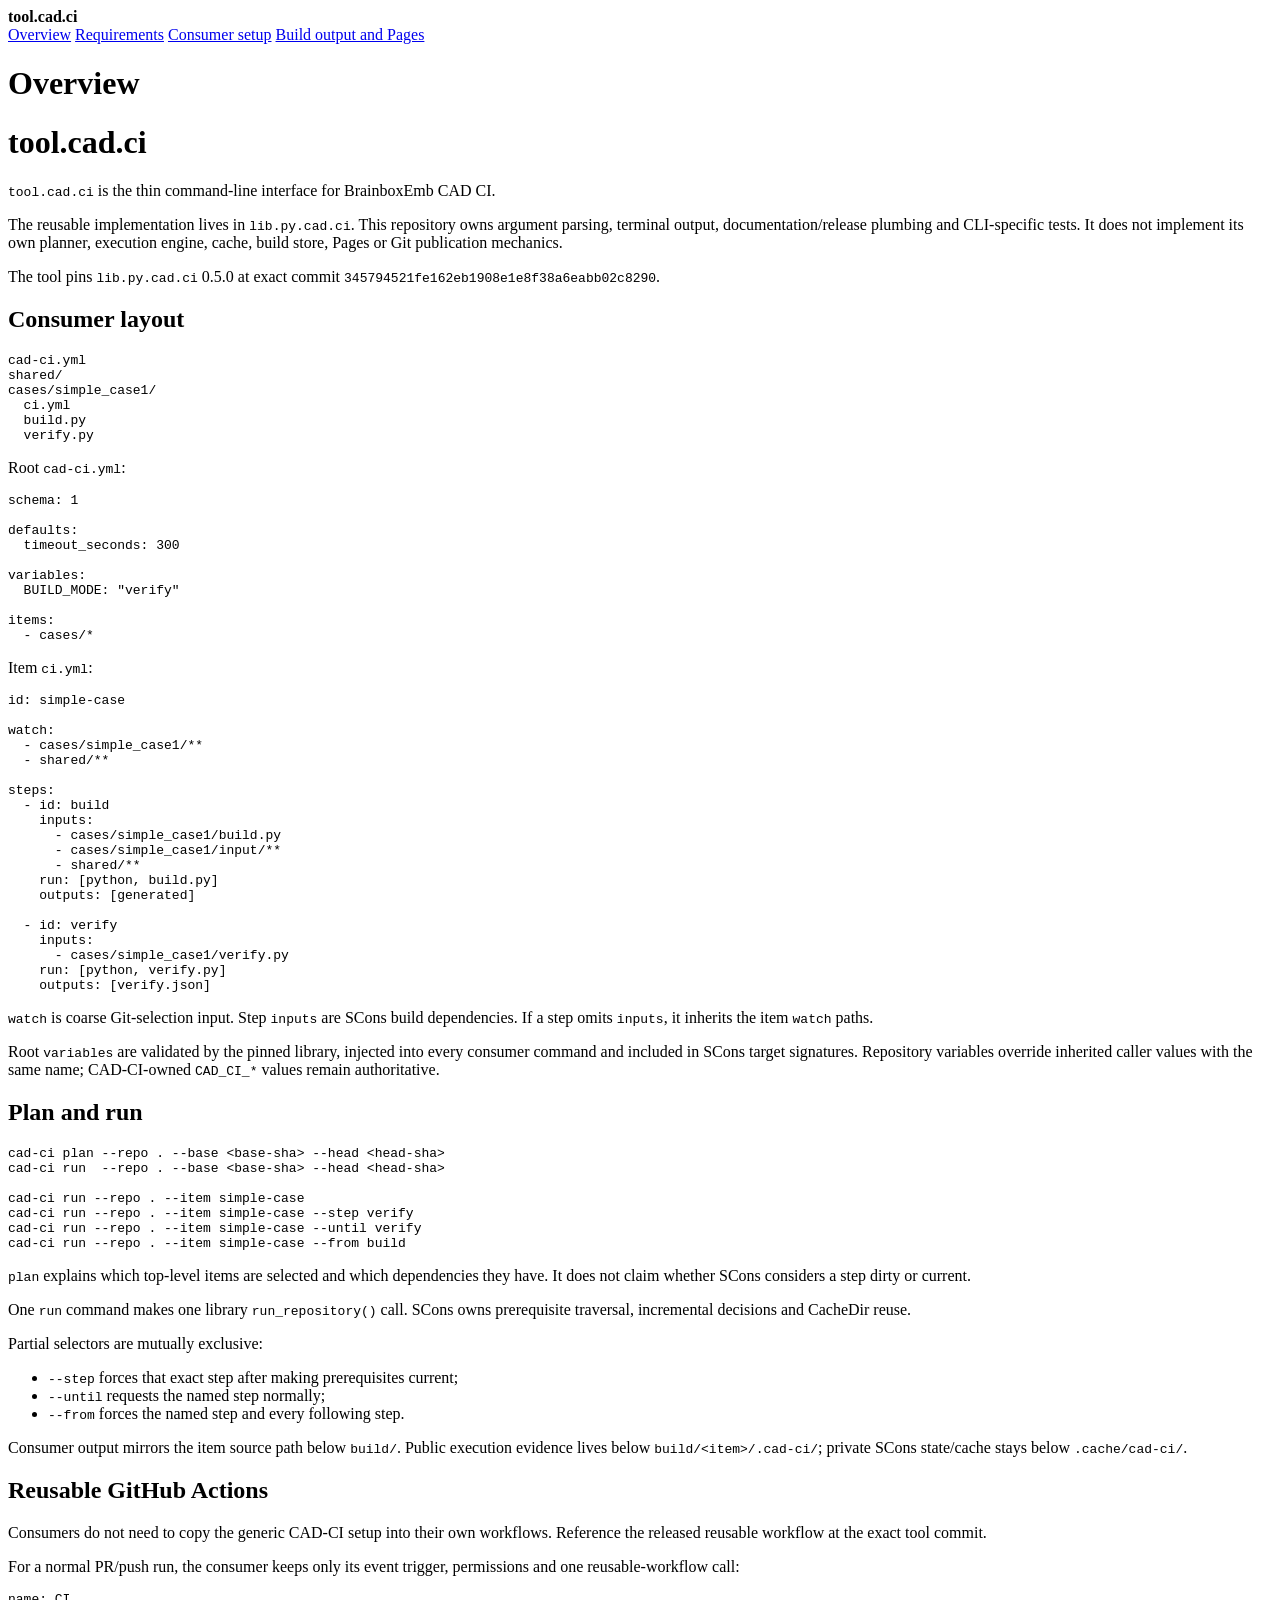
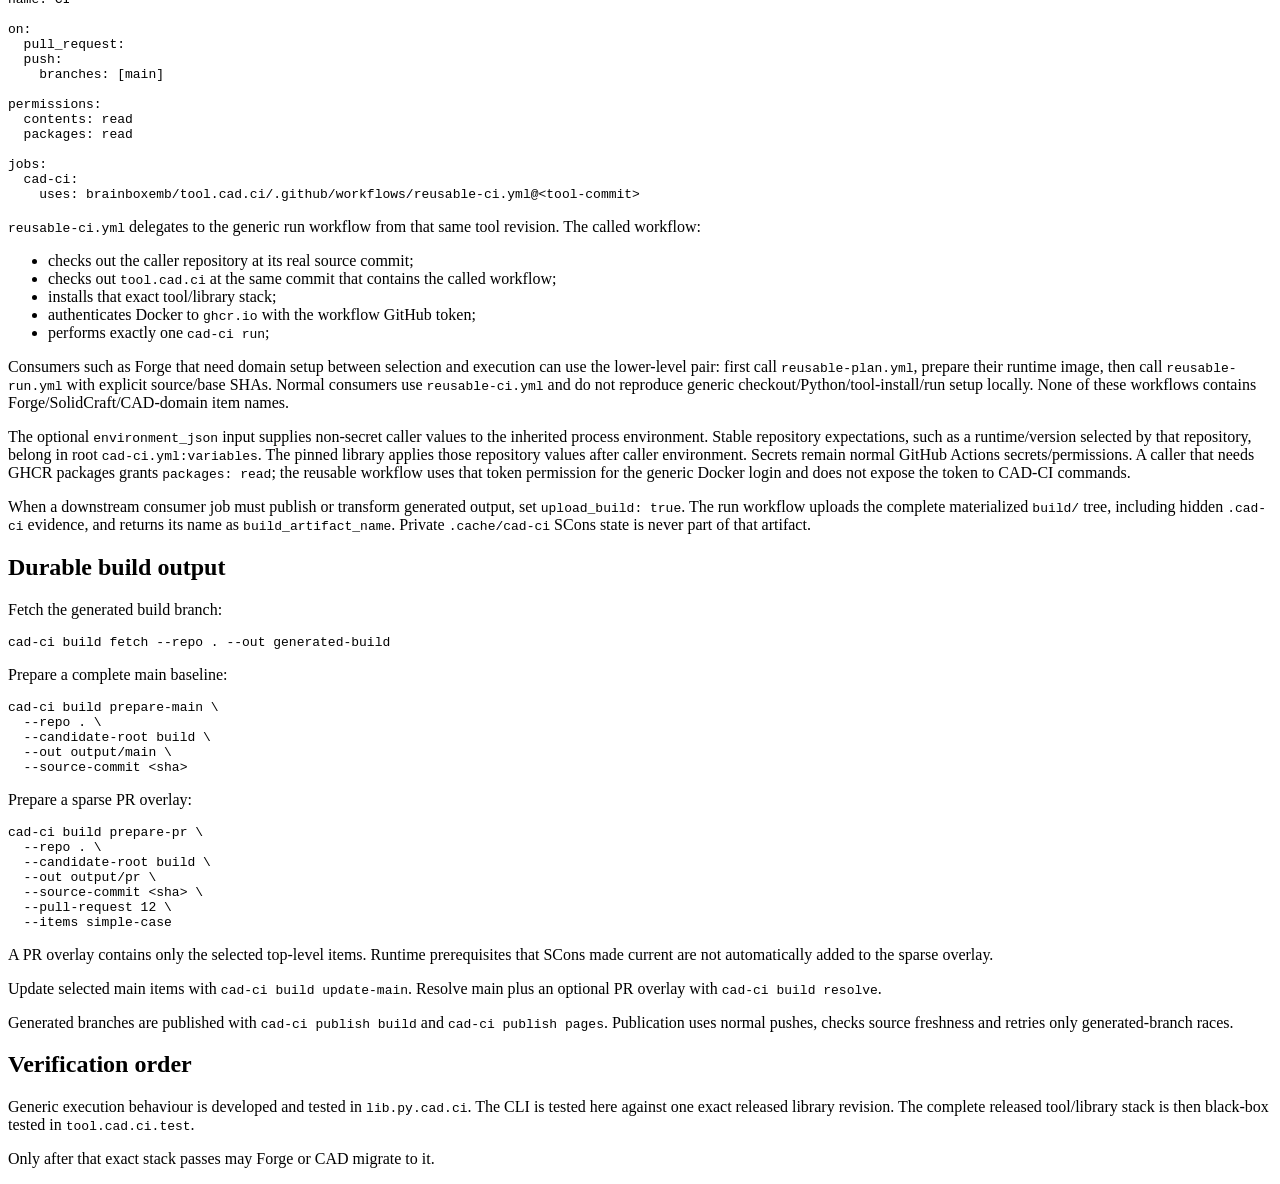
==== commit 814a046c: "Publish docs at c60bf64a393dff33440d22e9e9347cbbaba71c4b" ====
--- a/index.html
+++ b/index.html
@@ -108,6 +108,7 @@
 
 permissions:
   contents: read
+  packages: read
 
 jobs:
   cad-ci:
@@ -119,6 +120,7 @@
 <li>checks out the caller repository at its real source commit;</li>
 <li>checks out <code>tool.cad.ci</code> at the same commit that contains the called workflow;</li>
 <li>installs that exact tool/library stack;</li>
+<li>authenticates Docker to <code>ghcr.io</code> with the workflow GitHub token;</li>
 <li>performs exactly one <code>cad-ci run</code>;</li>
 </ul>
 <p>Consumers such as Forge that need domain setup between selection and execution
@@ -132,7 +134,9 @@
 runtime/version selected by that repository, belong in root
 <code>cad-ci.yml:variables</code>. The pinned library applies those repository values
 after caller environment. Secrets remain normal GitHub Actions
-secrets/permissions.</p>
+secrets/permissions. A caller that needs GHCR packages grants
+<code>packages: read</code>; the reusable workflow uses that token permission for the
+generic Docker login and does not expose the token to CAD-CI commands.</p>
 <p>When a downstream consumer job must publish or transform generated output, set
 <code>upload_build: true</code>. The run workflow uploads the complete materialized
 <code>build/</code> tree, including hidden <code>.cad-ci</code> evidence, and returns its name as
